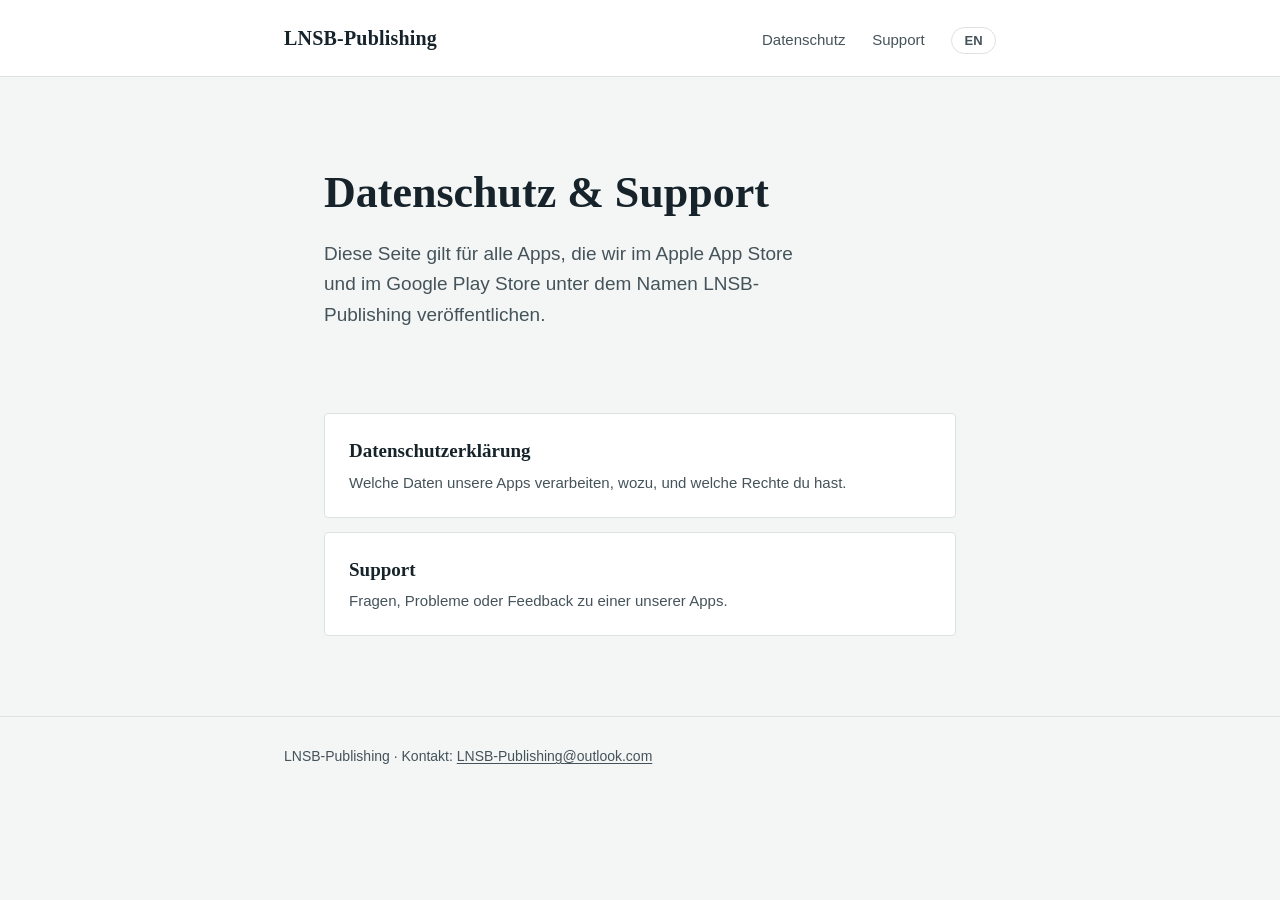
==== de/index.html @ b91dd4d7 "Make English the default language, move German to /de/ The root pages (index.html, privacy.html, sup" ====
<!DOCTYPE html>
<html lang="de">
<head>
<meta charset="UTF-8">
<meta name="viewport" content="width=device-width, initial-scale=1">
<title>LNSB-Publishing – Datenschutz &amp; Support</title>
<meta name="description" content="Datenschutzerklärung und Support für alle Apps von LNSB-Publishing.">
<link rel="icon" href="data:,">
<link rel="stylesheet" href="../style.css">
</head>
<body>

<header class="site-header">
  <div class="wrap">
    <a class="wordmark" href="index.html">LNSB-Publishing</a>
    <nav class="site-nav">
      <a href="privacy.html">Datenschutz</a>
      <a href="support.html">Support</a>
      <a class="lang-switch" href="../index.html" hreflang="en">EN</a>
    </nav>
  </div>
</header>

<main>
  <div class="hero">
    <h1>Datenschutz &amp; Support</h1>
    <p>Diese Seite gilt für alle Apps, die wir im Apple App Store und im Google Play Store unter dem Namen LNSB-Publishing veröffentlichen.</p>
  </div>

  <div class="links">
    <a class="link-tile" href="privacy.html">
      <div class="title">Datenschutzerklärung</div>
      <div class="desc">Welche Daten unsere Apps verarbeiten, wozu, und welche Rechte du hast.</div>
    </a>
    <a class="link-tile" href="support.html">
      <div class="title">Support</div>
      <div class="desc">Fragen, Probleme oder Feedback zu einer unserer Apps.</div>
    </a>
  </div>
</main>

<footer class="site-footer">
  <div class="wrap">
    LNSB-Publishing · Kontakt: <a href="mailto:LNSB-Publishing@outlook.com">LNSB-Publishing@outlook.com</a>
  </div>
</footer>

</body>
</html>
---- style.css ----
:root {
  --bg: #F4F6F5;
  --paper: #FFFFFF;
  --ink: #16232A;
  --ink-soft: #45535A;
  --hairline: #DCE2E0;
  --accent: #1F6B63;
  --accent-soft: #E4EEEC;
}

* { box-sizing: border-box; }

html { -webkit-text-size-adjust: 100%; }

body {
  margin: 0;
  background: var(--bg);
  color: var(--ink);
  font-family: -apple-system, BlinkMacSystemFont, "Segoe UI", Roboto, Helvetica, Arial, sans-serif;
  font-size: 17px;
  line-height: 1.6;
  -webkit-font-smoothing: antialiased;
}

h1, h2, h3 {
  font-family: Georgia, "Iowan Old Style", "Times New Roman", serif;
  font-weight: 600;
  line-height: 1.25;
  color: var(--ink);
}

a { color: var(--accent); text-decoration-thickness: 1px; text-underline-offset: 2px; }
a:hover { text-decoration-thickness: 2px; }

/* ---------- Header / Footer ---------- */

.site-header {
  border-bottom: 1px solid var(--hairline);
  background: var(--paper);
}

.site-header .wrap {
  max-width: 760px;
  margin: 0 auto;
  padding: 22px 24px;
  display: flex;
  align-items: baseline;
  justify-content: space-between;
  gap: 16px;
  flex-wrap: wrap;
}

.wordmark {
  font-family: Georgia, "Iowan Old Style", "Times New Roman", serif;
  font-size: 20px;
  font-weight: 700;
  color: var(--ink);
  text-decoration: none;
  letter-spacing: 0.01em;
}

.site-nav a {
  margin-left: 22px;
  color: var(--ink-soft);
  font-size: 15px;
  text-decoration: none;
  border-bottom: 1px solid transparent;
  padding-bottom: 2px;
}

.site-nav a:hover,
.site-nav a[aria-current="page"] {
  color: var(--ink);
  border-bottom-color: var(--accent);
}

.site-nav a.lang-switch {
  margin-left: 22px;
  padding: 5px 12px;
  border: 1px solid var(--hairline);
  border-radius: 20px;
  color: var(--ink-soft);
  font-size: 13px;
  font-weight: 600;
  letter-spacing: 0.02em;
  text-transform: uppercase;
}

.site-nav a.lang-switch:hover {
  color: var(--paper);
  background: var(--accent);
  border-color: var(--accent);
}

.site-footer {
  border-top: 1px solid var(--hairline);
  margin-top: 64px;
}

.site-footer .wrap {
  max-width: 760px;
  margin: 0 auto;
  padding: 28px 24px 48px;
  color: var(--ink-soft);
  font-size: 14px;
}

.site-footer a { color: var(--ink-soft); }

/* ---------- Document layout (privacy / support) ---------- */

main.doc {
  max-width: 680px;
  margin: 0 auto;
  padding: 56px 24px 40px;
}

main.doc .eyebrow {
  color: var(--accent);
  font-size: 15px;
  margin: 0 0 6px;
}

main.doc h1 {
  font-size: 34px;
  margin: 0 0 8px;
}

main.doc .updated {
  color: var(--ink-soft);
  font-size: 14px;
  margin: 0 0 40px;
}

main.doc .lede {
  font-size: 18px;
  color: var(--ink-soft);
  margin-bottom: 40px;
}

main.doc section {
  padding: 28px 0;
  border-top: 1px solid var(--hairline);
}

main.doc section:first-of-type { border-top: none; padding-top: 0; }

main.doc h2 {
  font-size: 21px;
  margin: 0 0 4px;
  display: flex;
  gap: 12px;
  align-items: baseline;
}

main.doc h2 .num {
  font-family: -apple-system, BlinkMacSystemFont, "Segoe UI", Roboto, Helvetica, Arial, sans-serif;
  font-weight: 600;
  color: var(--accent);
  font-size: 16px;
}

main.doc h3 {
  font-size: 17px;
  margin: 20px 0 6px;
}

main.doc p { margin: 12px 0; }
main.doc ul { margin: 12px 0; padding-left: 22px; }
main.doc li { margin: 6px 0; }

.callout {
  background: var(--accent-soft);
  border-left: 3px solid var(--accent);
  padding: 14px 18px;
  border-radius: 2px;
  font-size: 15px;
  color: var(--ink);
  margin: 20px 0;
}

.note {
  font-size: 14px;
  color: var(--ink-soft);
  font-style: italic;
}

table.data-table {
  width: 100%;
  border-collapse: collapse;
  margin: 16px 0;
  font-size: 15px;
}

table.data-table th, table.data-table td {
  text-align: left;
  padding: 10px 12px;
  border-bottom: 1px solid var(--hairline);
  vertical-align: top;
}

table.data-table th {
  color: var(--ink-soft);
  font-weight: 600;
  font-size: 13px;
  text-transform: none;
}

/* ---------- Homepage ---------- */

.hero {
  max-width: 680px;
  margin: 0 auto;
  padding: 88px 24px 40px;
}

.hero h1 {
  font-size: 44px;
  margin: 0 0 18px;
}

.hero p {
  font-size: 19px;
  color: var(--ink-soft);
  max-width: 46ch;
}

.links {
  max-width: 680px;
  margin: 24px auto 80px;
  padding: 0 24px;
  display: grid;
  gap: 14px;
}

.link-tile {
  display: block;
  padding: 22px 24px;
  background: var(--paper);
  border: 1px solid var(--hairline);
  border-radius: 4px;
  text-decoration: none;
  color: var(--ink);
  transition: border-color 0.15s ease;
}

.link-tile:hover { border-color: var(--accent); }

.link-tile .title {
  font-family: Georgia, "Iowan Old Style", "Times New Roman", serif;
  font-size: 19px;
  font-weight: 700;
  margin-bottom: 4px;
}

.link-tile .desc {
  color: var(--ink-soft);
  font-size: 15px;
}

@media (max-width: 480px) {
  .hero h1 { font-size: 34px; }
  main.doc h1 { font-size: 28px; }
  .site-nav a { margin-left: 14px; }
}
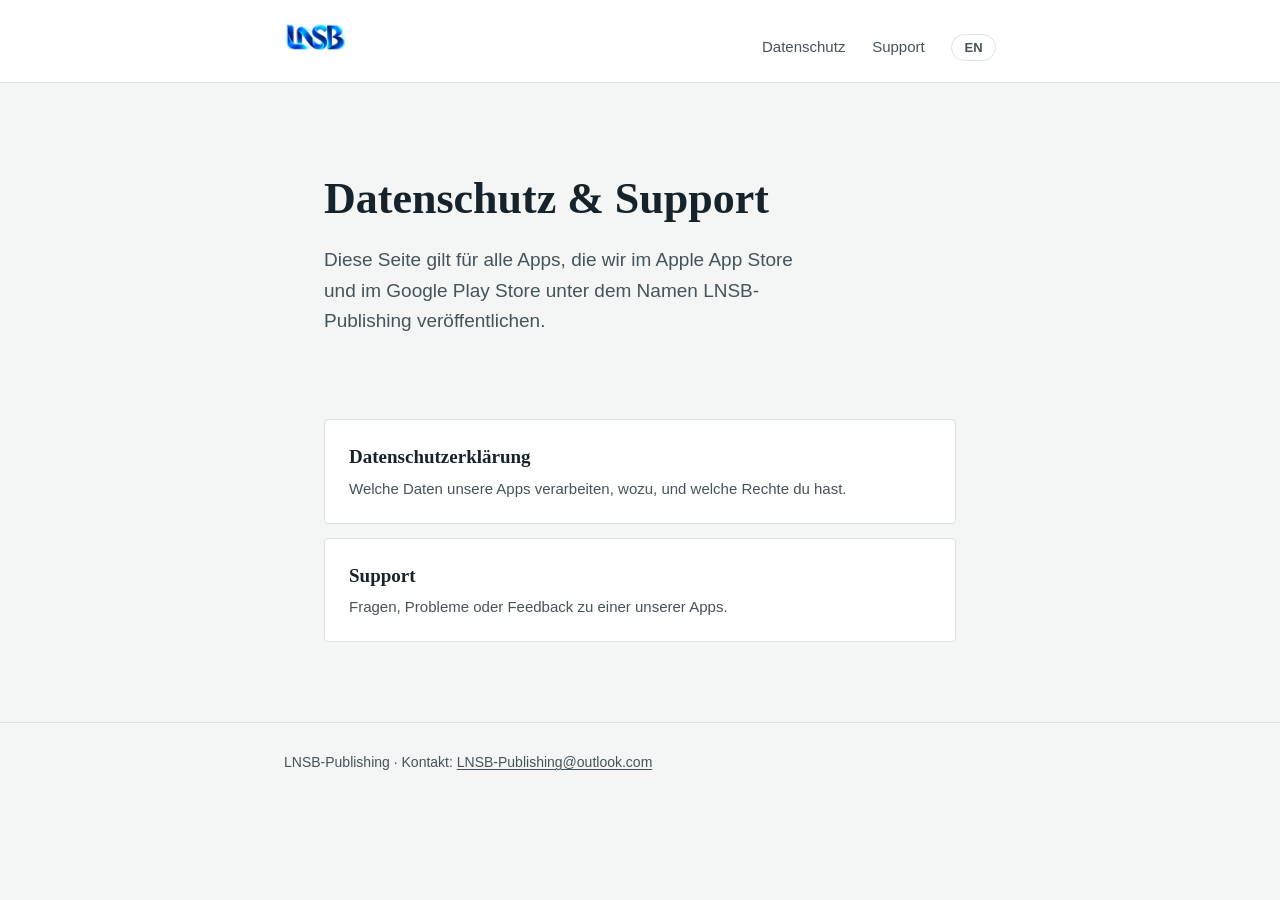
==== commit 85edba56: "Add LNSB logo to site header and favicon Removes the white background from the uploaded logo-lnsb.jp" ====
--- a/de/index.html
+++ b/de/index.html
@@ -5,14 +5,14 @@
 <meta name="viewport" content="width=device-width, initial-scale=1">
 <title>LNSB-Publishing – Datenschutz &amp; Support</title>
 <meta name="description" content="Datenschutzerklärung und Support für alle Apps von LNSB-Publishing.">
-<link rel="icon" href="data:,">
+<link rel="icon" type="image/png" href="../favicon.png">
 <link rel="stylesheet" href="../style.css">
 </head>
 <body>
 
 <header class="site-header">
   <div class="wrap">
-    <a class="wordmark" href="index.html">LNSB-Publishing</a>
+    <a class="wordmark" href="index.html"><img src="../logo-lnsb.png" alt="LNSB-Publishing" height="30"></a>
     <nav class="site-nav">
       <a href="privacy.html">Datenschutz</a>
       <a href="support.html">Support</a>
--- a/style.css
+++ b/style.css
@@ -51,12 +51,20 @@
 }
 
 .wordmark {
+  display: inline-flex;
+  align-items: center;
   font-family: Georgia, "Iowan Old Style", "Times New Roman", serif;
   font-size: 20px;
   font-weight: 700;
   color: var(--ink);
   text-decoration: none;
   letter-spacing: 0.01em;
+}
+
+.wordmark img {
+  display: block;
+  height: 30px;
+  width: auto;
 }
 
 .site-nav a {
